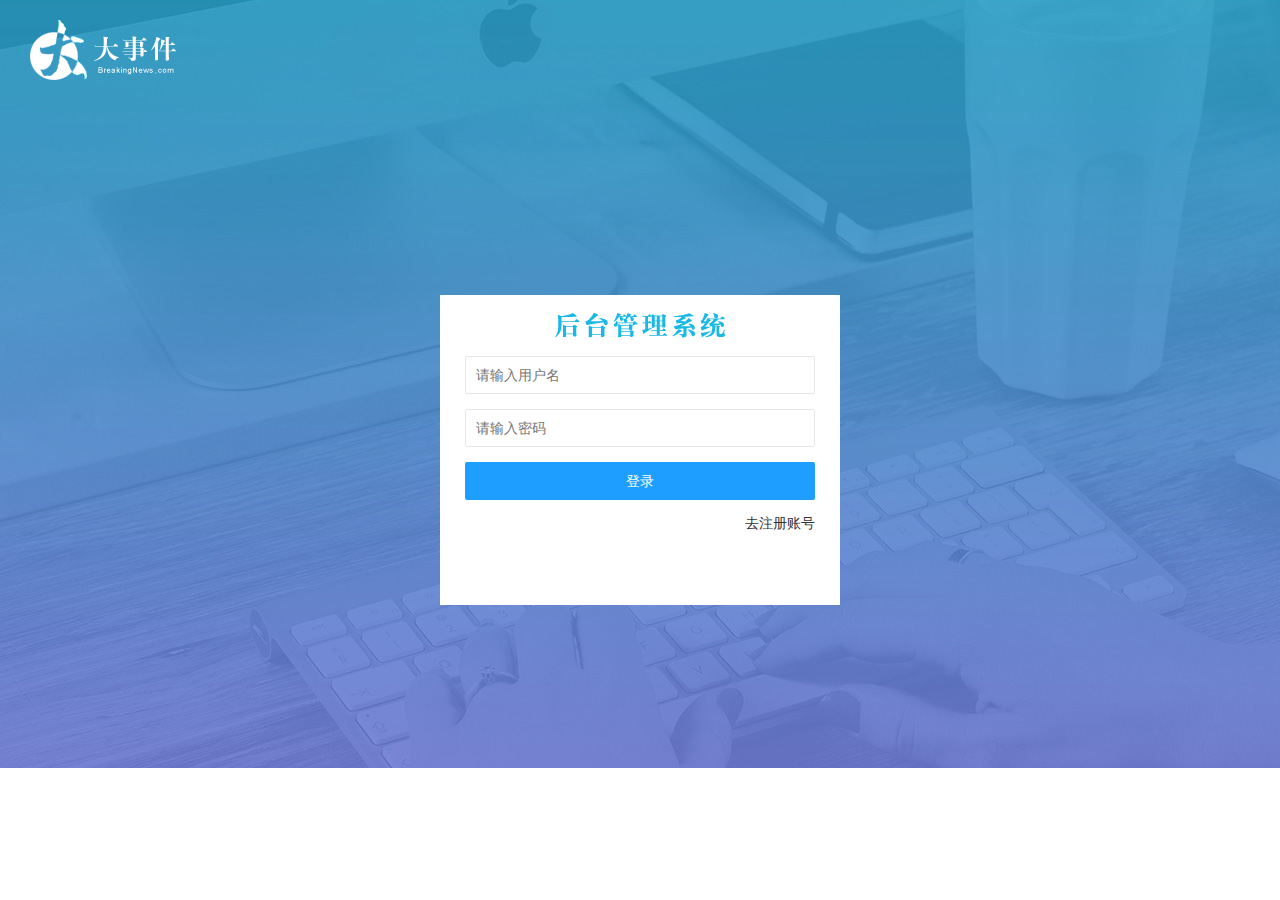
==== login.html @ 6a28340b "'完成了login的页面结构'" ====
<!DOCTYPE html>
<html lang="en">

<head>
    <meta charset="UTF-8">
    <meta name="viewport" content="width=device-width, initial-scale=1.0">
    <meta http-equiv="X-UA-Compatible" content="ie=edge">
    <title>大事件登陆页面</title>
    <!-- 路径中的/ 表示服务器根目录，即大事件项目文件夹  但是只有服务器环境才可以直接使用/ 表示根目录  同时要打开live serve 插件模拟服务器环境 -->

    <!-- 先加载别人的  在加载自己的  后写的权限重  如果框架中的不符合要求 我们可以自己写js和css去覆盖 -->

    <link rel="stylesheet" href="/assets/lib/layui/css/layui.css">
    <link rel="stylesheet" href="/assets/css/login.css">
    <script src='/assets/lib/jquery.js'></script>
    <script src='/assets/lib/layui/layui.all.js'></script>
    <script src='/assets/js/login.js'></script>
</head>

<body>
    <!-- logo区域 start -->
    <div id="logo">
        <img src="/assets/images/logo.png" alt="">
    </div>

    <!-- logo区域 end -->


    <!-- 登录表单区域 start -->
    <div id="login">
        <!-- 标题图片 -->
        <img src="/assets/images/login_title.png" class='login_title' alt="">
        <!-- 表单 -->
        <form class="layui-form" action="">
            <div class="layui-form-item">
                <input type="text" name="title" required lay-verify="required" placeholder="请输入用户名" autocomplete="off"
                    class="layui-input">
            </div>

            <div class="layui-form-item">
                <input type="password" name="password" required lay-verify="required" placeholder="请输入密码"
                    autocomplete="off" class="layui-input">
            </div>

            <div class="layui-form-item">
                <button class="layui-btn layui-bg-blue layui-btn-fluid" lay-submit lay-filter="formDemo">登录</button>
            </div>
            <div class="goto-register">
                <a href="#">去注册账号</a>
            </div>
        </form>

    </div>
    <!-- 登录表单区域 end -->


    <!-- 注册表单区域 start -->
    <div id="register">
        <!-- 标题图片 -->
        <img src="/assets/images/login_title.png" class='login_title' alt="">
        <!-- 表单 -->
        <form class="layui-form" action="">
            <!-- 用户名 -->
            <div class="layui-form-item">
                <input type="text" name="title" required lay-verify="required" placeholder="请输入用户名" autocomplete="off"
                    class="layui-input">
            </div>
            <!-- 密码 -->
            <div class="layui-form-item">
                <input type="password" name="password" required lay-verify="required" placeholder="请输入密码"
                    autocomplete="off" class="layui-input">
            </div>
            <!-- 再次输入密码 -->
            <div class="layui-form-item">
                <input type="password" name="password" required lay-verify="required" placeholder="请再次输入密码"
                    autocomplete="off" class="layui-input">
            </div>
            <!-- 注册按钮 -->
            <div class="layui-form-item">
                <button class="layui-btn layui-bg-blue layui-btn-fluid" lay-submit lay-filter="formDemo">登录</button>
            </div>
            <!-- 链接 -->
            <div class="goto-login">
                <a href="#">已有账号，去登陆</a>
            </div>
        </form>
    </div>
    <!-- 注册表单区域 end -->


</body>

</html>
---- assets/lib/layui/css/layui.css ----
/** layui-v2.5.6 MIT License By https://www.layui.com */
 .layui-inline,img{display:inline-block;vertical-align:middle}h1,h2,h3,h4,h5,h6{font-weight:400}.layui-edge,.layui-header,.layui-inline,.layui-main{position:relative}.layui-body,.layui-edge,.layui-elip{overflow:hidden}.layui-btn,.layui-edge,.layui-inline,img{vertical-align:middle}.layui-btn,.layui-disabled,.layui-icon,.layui-unselect{-moz-user-select:none;-webkit-user-select:none;-ms-user-select:none}.layui-elip,.layui-form-checkbox span,.layui-form-pane .layui-form-label{text-overflow:ellipsis;white-space:nowrap}.layui-breadcrumb,.layui-tree-btnGroup{visibility:hidden}blockquote,body,button,dd,div,dl,dt,form,h1,h2,h3,h4,h5,h6,input,li,ol,p,pre,td,textarea,th,ul{margin:0;padding:0;-webkit-tap-highlight-color:rgba(0,0,0,0)}a:active,a:hover{outline:0}img{border:none}li{list-style:none}table{border-collapse:collapse;border-spacing:0}h4,h5,h6{font-size:100%}button,input,optgroup,option,select,textarea{font-family:inherit;font-size:inherit;font-style:inherit;font-weight:inherit;outline:0}pre{white-space:pre-wrap;white-space:-moz-pre-wrap;white-space:-pre-wrap;white-space:-o-pre-wrap;word-wrap:break-word}body{line-height:24px;font:14px Helvetica Neue,Helvetica,PingFang SC,Tahoma,Arial,sans-serif}hr{height:1px;margin:10px 0;border:0;clear:both}a{color:#333;text-decoration:none}a:hover{color:#777}a cite{font-style:normal;*cursor:pointer}.layui-border-box,.layui-border-box *{box-sizing:border-box}.layui-box,.layui-box *{box-sizing:content-box}.layui-clear{clear:both;*zoom:1}.layui-clear:after{content:'\20';clear:both;*zoom:1;display:block;height:0}.layui-inline{*display:inline;*zoom:1}.layui-edge{display:inline-block;width:0;height:0;border-width:6px;border-style:dashed;border-color:transparent}.layui-edge-top{top:-4px;border-bottom-color:#999;border-bottom-style:solid}.layui-edge-right{border-left-color:#999;border-left-style:solid}.layui-edge-bottom{top:2px;border-top-color:#999;border-top-style:solid}.layui-edge-left{border-right-color:#999;border-right-style:solid}.layui-disabled,.layui-disabled:hover{color:#d2d2d2!important;cursor:not-allowed!important}.layui-circle{border-radius:100%}.layui-show{display:block!important}.layui-hide{display:none!important}@font-face{font-family:layui-icon;src:url(../font/iconfont.eot?v=256);src:url(../font/iconfont.eot?v=256#iefix) format('embedded-opentype'),url(../font/iconfont.woff2?v=256) format('woff2'),url(../font/iconfont.woff?v=256) format('woff'),url(../font/iconfont.ttf?v=256) format('truetype'),url(../font/iconfont.svg?v=256#layui-icon) format('svg')}.layui-icon{font-family:layui-icon!important;font-size:16px;font-style:normal;-webkit-font-smoothing:antialiased;-moz-osx-font-smoothing:grayscale}.layui-icon-reply-fill:before{content:"\e611"}.layui-icon-set-fill:before{content:"\e614"}.layui-icon-menu-fill:before{content:"\e60f"}.layui-icon-search:before{content:"\e615"}.layui-icon-share:before{content:"\e641"}.layui-icon-set-sm:before{content:"\e620"}.layui-icon-engine:before{content:"\e628"}.layui-icon-close:before{content:"\1006"}.layui-icon-close-fill:before{content:"\1007"}.layui-icon-chart-screen:before{content:"\e629"}.layui-icon-star:before{content:"\e600"}.layui-icon-circle-dot:before{content:"\e617"}.layui-icon-chat:before{content:"\e606"}.layui-icon-release:before{content:"\e609"}.layui-icon-list:before{content:"\e60a"}.layui-icon-chart:before{content:"\e62c"}.layui-icon-ok-circle:before{content:"\1005"}.layui-icon-layim-theme:before{content:"\e61b"}.layui-icon-table:before{content:"\e62d"}.layui-icon-right:before{content:"\e602"}.layui-icon-left:before{content:"\e603"}.layui-icon-cart-simple:before{content:"\e698"}.layui-icon-face-cry:before{content:"\e69c"}.layui-icon-face-smile:before{content:"\e6af"}.layui-icon-survey:before{content:"\e6b2"}.layui-icon-tree:before{content:"\e62e"}.layui-icon-ie:before{content:"\e7bb"}.layui-icon-upload-circle:before{content:"\e62f"}.layui-icon-add-circle:before{content:"\e61f"}.layui-icon-download-circle:before{content:"\e601"}.layui-icon-templeate-1:before{content:"\e630"}.layui-icon-util:before{content:"\e631"}.layui-icon-face-surprised:before{content:"\e664"}.layui-icon-edit:before{content:"\e642"}.layui-icon-speaker:before{content:"\e645"}.layui-icon-down:before{content:"\e61a"}.layui-icon-file:before{content:"\e621"}.layui-icon-layouts:before{content:"\e632"}.layui-icon-rate-half:before{content:"\e6c9"}.layui-icon-add-circle-fine:before{content:"\e608"}.layui-icon-prev-circle:before{content:"\e633"}.layui-icon-read:before{content:"\e705"}.layui-icon-404:before{content:"\e61c"}.layui-icon-carousel:before{content:"\e634"}.layui-icon-help:before{content:"\e607"}.layui-icon-code-circle:before{content:"\e635"}.layui-icon-windows:before{content:"\e67f"}.layui-icon-water:before{content:"\e636"}.layui-icon-username:before{content:"\e66f"}.layui-icon-find-fill:before{content:"\e670"}.layui-icon-about:before{content:"\e60b"}.layui-icon-location:before{content:"\e715"}.layui-icon-up:before{content:"\e619"}.layui-icon-pause:before{content:"\e651"}.layui-icon-date:before{content:"\e637"}.layui-icon-layim-uploadfile:before{content:"\e61d"}.layui-icon-delete:before{content:"\e640"}.layui-icon-play:before{content:"\e652"}.layui-icon-top:before{content:"\e604"}.layui-icon-firefox:before{content:"\e686"}.layui-icon-friends:before{content:"\e612"}.layui-icon-refresh-3:before{content:"\e9aa"}.layui-icon-ok:before{content:"\e605"}.layui-icon-layer:before{content:"\e638"}.layui-icon-face-smile-fine:before{content:"\e60c"}.layui-icon-dollar:before{content:"\e659"}.layui-icon-group:before{content:"\e613"}.layui-icon-layim-download:before{content:"\e61e"}.layui-icon-picture-fine:before{content:"\e60d"}.layui-icon-link:before{content:"\e64c"}.layui-icon-diamond:before{content:"\e735"}.layui-icon-log:before{content:"\e60e"}.layui-icon-key:before{content:"\e683"}.layui-icon-rate-solid:before{content:"\e67a"}.layui-icon-fonts-del:before{content:"\e64f"}.layui-icon-unlink:before{content:"\e64d"}.layui-icon-fonts-clear:before{content:"\e639"}.layui-icon-triangle-r:before{content:"\e623"}.layui-icon-circle:before{content:"\e63f"}.layui-icon-radio:before{content:"\e643"}.layui-icon-align-center:before{content:"\e647"}.layui-icon-align-right:before{content:"\e648"}.layui-icon-align-left:before{content:"\e649"}.layui-icon-loading-1:before{content:"\e63e"}.layui-icon-return:before{content:"\e65c"}.layui-icon-fonts-strong:before{content:"\e62b"}.layui-icon-upload:before{content:"\e67c"}.layui-icon-dialogue:before{content:"\e63a"}.layui-icon-video:before{content:"\e6ed"}.layui-icon-headset:before{content:"\e6fc"}.layui-icon-cellphone-fine:before{content:"\e63b"}.layui-icon-add-1:before{content:"\e654"}.layui-icon-face-smile-b:before{content:"\e650"}.layui-icon-fonts-html:before{content:"\e64b"}.layui-icon-screen-full:before{content:"\e622"}.layui-icon-form:before{content:"\e63c"}.layui-icon-cart:before{content:"\e657"}.layui-icon-camera-fill:before{content:"\e65d"}.layui-icon-tabs:before{content:"\e62a"}.layui-icon-heart-fill:before{content:"\e68f"}.layui-icon-fonts-code:before{content:"\e64e"}.layui-icon-ios:before{content:"\e680"}.layui-icon-at:before{content:"\e687"}.layui-icon-fire:before{content:"\e756"}.layui-icon-set:before{content:"\e716"}.layui-icon-fonts-u:before{content:"\e646"}.layui-icon-triangle-d:before{content:"\e625"}.layui-icon-tips:before{content:"\e702"}.layui-icon-picture:before{content:"\e64a"}.layui-icon-more-vertical:before{content:"\e671"}.layui-icon-bluetooth:before{content:"\e689"}.layui-icon-flag:before{content:"\e66c"}.layui-icon-loading:before{content:"\e63d"}.layui-icon-fonts-i:before{content:"\e644"}.layui-icon-refresh-1:before{content:"\e666"}.layui-icon-rmb:before{content:"\e65e"}.layui-icon-addition:before{content:"\e624"}.layui-icon-home:before{content:"\e68e"}.layui-icon-time:before{content:"\e68d"}.layui-icon-user:before{content:"\e770"}.layui-icon-notice:before{content:"\e667"}.layui-icon-chrome:before{content:"\e68a"}.layui-icon-edge:before{content:"\e68b"}.layui-icon-login-weibo:before{content:"\e675"}.layui-icon-voice:before{content:"\e688"}.layui-icon-upload-drag:before{content:"\e681"}.layui-icon-login-qq:before{content:"\e676"}.layui-icon-snowflake:before{content:"\e6b1"}.layui-icon-heart:before{content:"\e68c"}.layui-icon-logout:before{content:"\e682"}.layui-icon-file-b:before{content:"\e655"}.layui-icon-template:before{content:"\e663"}.layui-icon-transfer:before{content:"\e691"}.layui-icon-auz:before{content:"\e672"}.layui-icon-console:before{content:"\e665"}.layui-icon-app:before{content:"\e653"}.layui-icon-prev:before{content:"\e65a"}.layui-icon-website:before{content:"\e7ae"}.layui-icon-next:before{content:"\e65b"}.layui-icon-component:before{content:"\e857"}.layui-icon-android:before{content:"\e684"}.layui-icon-more:before{content:"\e65f"}.layui-icon-login-wechat:before{content:"\e677"}.layui-icon-shrink-right:before{content:"\e668"}.layui-icon-spread-left:before{content:"\e66b"}.layui-icon-camera:before{content:"\e660"}.layui-icon-note:before{content:"\e66e"}.layui-icon-refresh:before{content:"\e669"}.layui-icon-female:before{content:"\e661"}.layui-icon-male:before{content:"\e662"}.layui-icon-screen-restore:before{content:"\e758"}.layui-icon-password:before{content:"\e673"}.layui-icon-senior:before{content:"\e674"}.layui-icon-theme:before{content:"\e66a"}.layui-icon-tread:before{content:"\e6c5"}.layui-icon-praise:before{content:"\e6c6"}.layui-icon-star-fill:before{content:"\e658"}.layui-icon-rate:before{content:"\e67b"}.layui-icon-template-1:before{content:"\e656"}.layui-icon-vercode:before{content:"\e679"}.layui-icon-service:before{content:"\e626"}.layui-icon-cellphone:before{content:"\e678"}.layui-icon-print:before{content:"\e66d"}.layui-icon-cols:before{content:"\e610"}.layui-icon-wifi:before{content:"\e7e0"}.layui-icon-export:before{content:"\e67d"}.layui-icon-rss:before{content:"\e808"}.layui-icon-slider:before{content:"\e714"}.layui-icon-email:before{content:"\e618"}.layui-icon-subtraction:before{content:"\e67e"}.layui-icon-mike:before{content:"\e6dc"}.layui-icon-light:before{content:"\e748"}.layui-icon-gift:before{content:"\e627"}.layui-icon-mute:before{content:"\e685"}.layui-icon-reduce-circle:before{content:"\e616"}.layui-icon-music:before{content:"\e690"}.layui-main{width:1140px;margin:0 auto}.layui-header{z-index:1000;height:60px}.layui-header a:hover{transition:all .5s;-webkit-transition:all .5s}.layui-side{position:fixed;left:0;top:0;bottom:0;z-index:999;width:200px;overflow-x:hidden}.layui-side-scroll{position:relative;width:220px;height:100%;overflow-x:hidden}.layui-body{position:absolute;left:200px;right:0;top:0;bottom:0;z-index:998;width:auto;overflow-y:auto;box-sizing:border-box}.layui-layout-body{overflow:hidden}.layui-layout-admin .layui-header{background-color:#23262E}.layui-layout-admin .layui-side{top:60px;width:200px;overflow-x:hidden}.layui-layout-admin .layui-body{position:fixed;top:60px;bottom:44px}.layui-layout-admin .layui-main{width:auto;margin:0 15px}.layui-layout-admin .layui-footer{position:fixed;left:200px;right:0;bottom:0;height:44px;line-height:44px;padding:0 15px;background-color:#eee}.layui-layout-admin .layui-logo{position:absolute;left:0;top:0;width:200px;height:100%;line-height:60px;text-align:center;color:#009688;font-size:16px}.layui-layout-admin .layui-header .layui-nav{background:0 0}.layui-layout-left{position:absolute!important;left:200px;top:0}.layui-layout-right{position:absolute!important;right:0;top:0}.layui-container{position:relative;margin:0 auto;padding:0 15px;box-sizing:border-box}.layui-fluid{position:relative;margin:0 auto;padding:0 15px}.layui-row:after,.layui-row:before{content:'';display:block;clear:both}.layui-col-lg1,.layui-col-lg10,.layui-col-lg11,.layui-col-lg12,.layui-col-lg2,.layui-col-lg3,.layui-col-lg4,.layui-col-lg5,.layui-col-lg6,.layui-col-lg7,.layui-col-lg8,.layui-col-lg9,.layui-col-md1,.layui-col-md10,.layui-col-md11,.layui-col-md12,.layui-col-md2,.layui-col-md3,.layui-col-md4,.layui-col-md5,.layui-col-md6,.layui-col-md7,.layui-col-md8,.layui-col-md9,.layui-col-sm1,.layui-col-sm10,.layui-col-sm11,.layui-col-sm12,.layui-col-sm2,.layui-col-sm3,.layui-col-sm4,.layui-col-sm5,.layui-col-sm6,.layui-col-sm7,.layui-col-sm8,.layui-col-sm9,.layui-col-xs1,.layui-col-xs10,.layui-col-xs11,.layui-col-xs12,.layui-col-xs2,.layui-col-xs3,.layui-col-xs4,.layui-col-xs5,.layui-col-xs6,.layui-col-xs7,.layui-col-xs8,.layui-col-xs9{position:relative;display:block;box-sizing:border-box}.layui-col-xs1,.layui-col-xs10,.layui-col-xs11,.layui-col-xs12,.layui-col-xs2,.layui-col-xs3,.layui-col-xs4,.layui-col-xs5,.layui-col-xs6,.layui-col-xs7,.layui-col-xs8,.layui-col-xs9{float:left}.layui-col-xs1{width:8.33333333%}.layui-col-xs2{width:16.66666667%}.layui-col-xs3{width:25%}.layui-col-xs4{width:33.33333333%}.layui-col-xs5{width:41.66666667%}.layui-col-xs6{width:50%}.layui-col-xs7{width:58.33333333%}.layui-col-xs8{width:66.66666667%}.layui-col-xs9{width:75%}.layui-col-xs10{width:83.33333333%}.layui-col-xs11{width:91.66666667%}.layui-col-xs12{width:100%}.layui-col-xs-offset1{margin-left:8.33333333%}.layui-col-xs-offset2{margin-left:16.66666667%}.layui-col-xs-offset3{margin-left:25%}.layui-col-xs-offset4{margin-left:33.33333333%}.layui-col-xs-offset5{margin-left:41.66666667%}.layui-col-xs-offset6{margin-left:50%}.layui-col-xs-offset7{margin-left:58.33333333%}.layui-col-xs-offset8{margin-left:66.66666667%}.layui-col-xs-offset9{margin-left:75%}.layui-col-xs-offset10{margin-left:83.33333333%}.layui-col-xs-offset11{margin-left:91.66666667%}.layui-col-xs-offset12{margin-left:100%}@media screen and (max-width:768px){.layui-hide-xs{display:none!important}.layui-show-xs-block{display:block!important}.layui-show-xs-inline{display:inline!important}.layui-show-xs-inline-block{display:inline-block!important}}@media screen and (min-width:768px){.layui-container{width:750px}.layui-hide-sm{display:none!important}.layui-show-sm-block{display:block!important}.layui-show-sm-inline{display:inline!important}.layui-show-sm-inline-block{display:inline-block!important}.layui-col-sm1,.layui-col-sm10,.layui-col-sm11,.layui-col-sm12,.layui-col-sm2,.layui-col-sm3,.layui-col-sm4,.layui-col-sm5,.layui-col-sm6,.layui-col-sm7,.layui-col-sm8,.layui-col-sm9{float:left}.layui-col-sm1{width:8.33333333%}.layui-col-sm2{width:16.66666667%}.layui-col-sm3{width:25%}.layui-col-sm4{width:33.33333333%}.layui-col-sm5{width:41.66666667%}.layui-col-sm6{width:50%}.layui-col-sm7{width:58.33333333%}.layui-col-sm8{width:66.66666667%}.layui-col-sm9{width:75%}.layui-col-sm10{width:83.33333333%}.layui-col-sm11{width:91.66666667%}.layui-col-sm12{width:100%}.layui-col-sm-offset1{margin-left:8.33333333%}.layui-col-sm-offset2{margin-left:16.66666667%}.layui-col-sm-offset3{margin-left:25%}.layui-col-sm-offset4{margin-left:33.33333333%}.layui-col-sm-offset5{margin-left:41.66666667%}.layui-col-sm-offset6{margin-left:50%}.layui-col-sm-offset7{margin-left:58.33333333%}.layui-col-sm-offset8{margin-left:66.66666667%}.layui-col-sm-offset9{margin-left:75%}.layui-col-sm-offset10{margin-left:83.33333333%}.layui-col-sm-offset11{margin-left:91.66666667%}.layui-col-sm-offset12{margin-left:100%}}@media screen and (min-width:992px){.layui-container{width:970px}.layui-hide-md{display:none!important}.layui-show-md-block{display:block!important}.layui-show-md-inline{display:inline!important}.layui-show-md-inline-block{display:inline-block!important}.layui-col-md1,.layui-col-md10,.layui-col-md11,.layui-col-md12,.layui-col-md2,.layui-col-md3,.layui-col-md4,.layui-col-md5,.layui-col-md6,.layui-col-md7,.layui-col-md8,.layui-col-md9{float:left}.layui-col-md1{width:8.33333333%}.layui-col-md2{width:16.66666667%}.layui-col-md3{width:25%}.layui-col-md4{width:33.33333333%}.layui-col-md5{width:41.66666667%}.layui-col-md6{width:50%}.layui-col-md7{width:58.33333333%}.layui-col-md8{width:66.66666667%}.layui-col-md9{width:75%}.layui-col-md10{width:83.33333333%}.layui-col-md11{width:91.66666667%}.layui-col-md12{width:100%}.layui-col-md-offset1{margin-left:8.33333333%}.layui-col-md-offset2{margin-left:16.66666667%}.layui-col-md-offset3{margin-left:25%}.layui-col-md-offset4{margin-left:33.33333333%}.layui-col-md-offset5{margin-left:41.66666667%}.layui-col-md-offset6{margin-left:50%}.layui-col-md-offset7{margin-left:58.33333333%}.layui-col-md-offset8{margin-left:66.66666667%}.layui-col-md-offset9{margin-left:75%}.layui-col-md-offset10{margin-left:83.33333333%}.layui-col-md-offset11{margin-left:91.66666667%}.layui-col-md-offset12{margin-left:100%}}@media screen and (min-width:1200px){.layui-container{width:1170px}.layui-hide-lg{display:none!important}.layui-show-lg-block{display:block!important}.layui-show-lg-inline{display:inline!important}.layui-show-lg-inline-block{display:inline-block!important}.layui-col-lg1,.layui-col-lg10,.layui-col-lg11,.layui-col-lg12,.layui-col-lg2,.layui-col-lg3,.layui-col-lg4,.layui-col-lg5,.layui-col-lg6,.layui-col-lg7,.layui-col-lg8,.layui-col-lg9{float:left}.layui-col-lg1{width:8.33333333%}.layui-col-lg2{width:16.66666667%}.layui-col-lg3{width:25%}.layui-col-lg4{width:33.33333333%}.layui-col-lg5{width:41.66666667%}.layui-col-lg6{width:50%}.layui-col-lg7{width:58.33333333%}.layui-col-lg8{width:66.66666667%}.layui-col-lg9{width:75%}.layui-col-lg10{width:83.33333333%}.layui-col-lg11{width:91.66666667%}.layui-col-lg12{width:100%}.layui-col-lg-offset1{margin-left:8.33333333%}.layui-col-lg-offset2{margin-left:16.66666667%}.layui-col-lg-offset3{margin-left:25%}.layui-col-lg-offset4{margin-left:33.33333333%}.layui-col-lg-offset5{margin-left:41.66666667%}.layui-col-lg-offset6{margin-left:50%}.layui-col-lg-offset7{margin-left:58.33333333%}.layui-col-lg-offset8{margin-left:66.66666667%}.layui-col-lg-offset9{margin-left:75%}.layui-col-lg-offset10{margin-left:83.33333333%}.layui-col-lg-offset11{margin-left:91.66666667%}.layui-col-lg-offset12{margin-left:100%}}.layui-col-space1{margin:-.5px}.layui-col-space1>*{padding:.5px}.layui-col-space2{margin:-1px}.layui-col-space2>*{padding:1px}.layui-col-space4{margin:-2px}.layui-col-space4>*{padding:2px}.layui-col-space5{margin:-2.5px}.layui-col-space5>*{padding:2.5px}.layui-col-space6{margin:-3px}.layui-col-space6>*{padding:3px}.layui-col-space8{margin:-4px}.layui-col-space8>*{padding:4px}.layui-col-space10{margin:-5px}.layui-col-space10>*{padding:5px}.layui-col-space12{margin:-6px}.layui-col-space12>*{padding:6px}.layui-col-space14{margin:-7px}.layui-col-space14>*{padding:7px}.layui-col-space15{margin:-7.5px}.layui-col-space15>*{padding:7.5px}.layui-col-space16{margin:-8px}.layui-col-space16>*{padding:8px}.layui-col-space18{margin:-9px}.layui-col-space18>*{padding:9px}.layui-col-space20{margin:-10px}.layui-col-space20>*{padding:10px}.layui-col-space22{margin:-11px}.layui-col-space22>*{padding:11px}.layui-col-space24{margin:-12px}.layui-col-space24>*{padding:12px}.layui-col-space25{margin:-12.5px}.layui-col-space25>*{padding:12.5px}.layui-col-space26{margin:-13px}.layui-col-space26>*{padding:13px}.layui-col-space28{margin:-14px}.layui-col-space28>*{padding:14px}.layui-col-space30{margin:-15px}.layui-col-space30>*{padding:15px}.layui-btn,.layui-input,.layui-select,.layui-textarea,.layui-upload-button{outline:0;-webkit-appearance:none;transition:all .3s;-webkit-transition:all .3s;box-sizing:border-box}.layui-elem-quote{margin-bottom:10px;padding:15px;line-height:22px;border-left:5px solid #009688;border-radius:0 2px 2px 0;background-color:#f2f2f2}.layui-quote-nm{border-style:solid;border-width:1px 1px 1px 5px;background:0 0}.layui-elem-field{margin-bottom:10px;padding:0;border-width:1px;border-style:solid}.layui-elem-field legend{margin-left:20px;padding:0 10px;font-size:20px;font-weight:300}.layui-field-title{margin:10px 0 20px;border-width:1px 0 0}.layui-field-box{padding:10px 15px}.layui-field-title .layui-field-box{padding:10px 0}.layui-progress{position:relative;height:6px;border-radius:20px;background-color:#e2e2e2}.layui-progress-bar{position:absolute;left:0;top:0;width:0;max-width:100%;height:6px;border-radius:20px;text-align:right;background-color:#5FB878;transition:all .3s;-webkit-transition:all .3s}.layui-progress-big,.layui-progress-big .layui-progress-bar{height:18px;line-height:18px}.layui-progress-text{position:relative;top:-20px;line-height:18px;font-size:12px;color:#666}.layui-progress-big .layui-progress-text{position:static;padding:0 10px;color:#fff}.layui-collapse{border-width:1px;border-style:solid;border-radius:2px}.layui-colla-content,.layui-colla-item{border-top-width:1px;border-top-style:solid}.layui-colla-item:first-child{border-top:none}.layui-colla-title{position:relative;height:42px;line-height:42px;padding:0 15px 0 35px;color:#333;background-color:#f2f2f2;cursor:pointer;font-size:14px;overflow:hidden}.layui-colla-content{display:none;padding:10px 15px;line-height:22px;color:#666}.layui-colla-icon{position:absolute;left:15px;top:0;font-size:14px}.layui-card{margin-bottom:15px;border-radius:2px;background-color:#fff;box-shadow:0 1px 2px 0 rgba(0,0,0,.05)}.layui-card:last-child{margin-bottom:0}.layui-card-header{position:relative;height:42px;line-height:42px;padding:0 15px;border-bottom:1px solid #f6f6f6;color:#333;border-radius:2px 2px 0 0;font-size:14px}.layui-bg-black,.layui-bg-blue,.layui-bg-cyan,.layui-bg-green,.layui-bg-orange,.layui-bg-red{color:#fff!important}.layui-card-body{position:relative;padding:10px 15px;line-height:24px}.layui-card-body[pad15]{padding:15px}.layui-card-body[pad20]{padding:20px}.layui-card-body .layui-table{margin:5px 0}.layui-card .layui-tab{margin:0}.layui-panel-window{position:relative;padding:15px;border-radius:0;border-top:5px solid #E6E6E6;background-color:#fff}.layui-auxiliar-moving{position:fixed;left:0;right:0;top:0;bottom:0;width:100%;height:100%;background:0 0;z-index:9999999999}.layui-form-label,.layui-form-mid,.layui-form-select,.layui-input-block,.layui-input-inline,.layui-textarea{position:relative}.layui-bg-red{background-color:#FF5722!important}.layui-bg-orange{background-color:#FFB800!important}.layui-bg-green{background-color:#009688!important}.layui-bg-cyan{background-color:#2F4056!important}.layui-bg-blue{background-color:#1E9FFF!important}.layui-bg-black{background-color:#393D49!important}.layui-bg-gray{background-color:#eee!important;color:#666!important}.layui-badge-rim,.layui-colla-content,.layui-colla-item,.layui-collapse,.layui-elem-field,.layui-form-pane .layui-form-item[pane],.layui-form-pane .layui-form-label,.layui-input,.layui-layedit,.layui-layedit-tool,.layui-quote-nm,.layui-select,.layui-tab-bar,.layui-tab-card,.layui-tab-title,.layui-tab-title .layui-this:after,.layui-textarea{border-color:#e6e6e6}.layui-timeline-item:before,hr{background-color:#e6e6e6}.layui-text{line-height:22px;font-size:14px;color:#666}.layui-text h1,.layui-text h2,.layui-text h3{font-weight:500;color:#333}.layui-text h1{font-size:30px}.layui-text h2{font-size:24px}.layui-text h3{font-size:18px}.layui-text a:not(.layui-btn){color:#01AAED}.layui-text a:not(.layui-btn):hover{text-decoration:underline}.layui-text ul{padding:5px 0 5px 15px}.layui-text ul li{margin-top:5px;list-style-type:disc}.layui-text em,.layui-word-aux{color:#999!important;padding:0 5px!important}.layui-btn{display:inline-block;height:38px;line-height:38px;padding:0 18px;background-color:#009688;color:#fff;white-space:nowrap;text-align:center;font-size:14px;border:none;border-radius:2px;cursor:pointer}.layui-btn:hover{opacity:.8;filter:alpha(opacity=80);color:#fff}.layui-btn:active{opacity:1;filter:alpha(opacity=100)}.layui-btn+.layui-btn{margin-left:10px}.layui-btn-container{font-size:0}.layui-btn-container .layui-btn{margin-right:10px;margin-bottom:10px}.layui-btn-container .layui-btn+.layui-btn{margin-left:0}.layui-table .layui-btn-container .layui-btn{margin-bottom:9px}.layui-btn-radius{border-radius:100px}.layui-btn .layui-icon{margin-right:3px;font-size:18px;vertical-align:bottom;vertical-align:middle\9}.layui-btn-primary{border:1px solid #C9C9C9;background-color:#fff;color:#555}.layui-btn-primary:hover{border-color:#009688;color:#333}.layui-btn-normal{background-color:#1E9FFF}.layui-btn-warm{background-color:#FFB800}.layui-btn-danger{background-color:#FF5722}.layui-btn-checked{background-color:#5FB878}.layui-btn-disabled,.layui-btn-disabled:active,.layui-btn-disabled:hover{border:1px solid #e6e6e6;background-color:#FBFBFB;color:#C9C9C9;cursor:not-allowed;opacity:1}.layui-btn-lg{height:44px;line-height:44px;padding:0 25px;font-size:16px}.layui-btn-sm{height:30px;line-height:30px;padding:0 10px;font-size:12px}.layui-btn-sm i{font-size:16px!important}.layui-btn-xs{height:22px;line-height:22px;padding:0 5px;font-size:12px}.layui-btn-xs i{font-size:14px!important}.layui-btn-group{display:inline-block;vertical-align:middle;font-size:0}.layui-btn-group .layui-btn{margin-left:0!important;margin-right:0!important;border-left:1px solid rgba(255,255,255,.5);border-radius:0}.layui-btn-group .layui-btn-primary{border-left:none}.layui-btn-group .layui-btn-primary:hover{border-color:#C9C9C9;color:#009688}.layui-btn-group .layui-btn:first-child{border-left:none;border-radius:2px 0 0 2px}.layui-btn-group .layui-btn-primary:first-child{border-left:1px solid #c9c9c9}.layui-btn-group .layui-btn:last-child{border-radius:0 2px 2px 0}.layui-btn-group .layui-btn+.layui-btn{margin-left:0}.layui-btn-group+.layui-btn-group{margin-left:10px}.layui-btn-fluid{width:100%}.layui-input,.layui-select,.layui-textarea{height:38px;line-height:1.3;line-height:38px\9;border-width:1px;border-style:solid;background-color:#fff;border-radius:2px}.layui-input::-webkit-input-placeholder,.layui-select::-webkit-input-placeholder,.layui-textarea::-webkit-input-placeholder{line-height:1.3}.layui-input,.layui-textarea{display:block;width:100%;padding-left:10px}.layui-input:hover,.layui-textarea:hover{border-color:#D2D2D2!important}.layui-input:focus,.layui-textarea:focus{border-color:#C9C9C9!important}.layui-textarea{min-height:100px;height:auto;line-height:20px;padding:6px 10px;resize:vertical}.layui-select{padding:0 10px}.layui-form input[type=checkbox],.layui-form input[type=radio],.layui-form select{display:none}.layui-form [lay-ignore]{display:initial}.layui-form-item{margin-bottom:15px;clear:both;*zoom:1}.layui-form-item:after{content:'\20';clear:both;*zoom:1;display:block;height:0}.layui-form-label{float:left;display:block;padding:9px 15px;width:80px;font-weight:400;line-height:20px;text-align:right}.layui-form-label-col{display:block;float:none;padding:9px 0;line-height:20px;text-align:left}.layui-form-item .layui-inline{margin-bottom:5px;margin-right:10px}.layui-input-block{margin-left:110px;min-height:36px}.layui-input-inline{display:inline-block;vertical-align:middle}.layui-form-item .layui-input-inline{float:left;width:190px;margin-right:10px}.layui-form-text .layui-input-inline{width:auto}.layui-form-mid{float:left;display:block;padding:9px 0!important;line-height:20px;margin-right:10px}.layui-form-danger+.layui-form-select .layui-input,.layui-form-danger:focus{border-color:#FF5722!important}.layui-form-select .layui-input{padding-right:30px;cursor:pointer}.layui-form-select .layui-edge{position:absolute;right:10px;top:50%;margin-top:-3px;cursor:pointer;border-width:6px;border-top-color:#c2c2c2;border-top-style:solid;transition:all .3s;-webkit-transition:all .3s}.layui-form-select dl{display:none;position:absolute;left:0;top:42px;padding:5px 0;z-index:899;min-width:100%;border:1px solid #d2d2d2;max-height:300px;overflow-y:auto;background-color:#fff;border-radius:2px;box-shadow:0 2px 4px rgba(0,0,0,.12);box-sizing:border-box}.layui-form-select dl dd,.layui-form-select dl dt{padding:0 10px;line-height:36px;white-space:nowrap;overflow:hidden;text-overflow:ellipsis}.layui-form-select dl dt{font-size:12px;color:#999}.layui-form-select dl dd{cursor:pointer}.layui-form-select dl dd:hover{background-color:#f2f2f2;-webkit-transition:.5s all;transition:.5s all}.layui-form-select .layui-select-group dd{padding-left:20px}.layui-form-select dl dd.layui-select-tips{padding-left:10px!important;color:#999}.layui-form-select dl dd.layui-this{background-color:#5FB878;color:#fff}.layui-form-checkbox,.layui-form-select dl dd.layui-disabled{background-color:#fff}.layui-form-selected dl{display:block}.layui-form-checkbox,.layui-form-checkbox *,.layui-form-switch{display:inline-block;vertical-align:middle}.layui-form-selected .layui-edge{margin-top:-9px;-webkit-transform:rotate(180deg);transform:rotate(180deg);margin-top:-3px\9}:root .layui-form-selected .layui-edge{margin-top:-9px\0/IE9}.layui-form-selectup dl{top:auto;bottom:42px}.layui-select-none{margin:5px 0;text-align:center;color:#999}.layui-select-disabled .layui-disabled{border-color:#eee!important}.layui-select-disabled .layui-edge{border-top-color:#d2d2d2}.layui-form-checkbox{position:relative;height:30px;line-height:30px;margin-right:10px;padding-right:30px;cursor:pointer;font-size:0;-webkit-transition:.1s linear;transition:.1s linear;box-sizing:border-box}.layui-form-checkbox span{padding:0 10px;height:100%;font-size:14px;border-radius:2px 0 0 2px;background-color:#d2d2d2;color:#fff;overflow:hidden}.layui-form-checkbox:hover span{background-color:#c2c2c2}.layui-form-checkbox i{position:absolute;right:0;top:0;width:30px;height:28px;border:1px solid #d2d2d2;border-left:none;border-radius:0 2px 2px 0;color:#fff;font-size:20px;text-align:center}.layui-form-checkbox:hover i{border-color:#c2c2c2;color:#c2c2c2}.layui-form-checked,.layui-form-checked:hover{border-color:#5FB878}.layui-form-checked span,.layui-form-checked:hover span{background-color:#5FB878}.layui-form-checked i,.layui-form-checked:hover i{color:#5FB878}.layui-form-item .layui-form-checkbox{margin-top:4px}.layui-form-checkbox[lay-skin=primary]{height:auto!important;line-height:normal!important;min-width:18px;min-height:18px;border:none!important;margin-right:0;padding-left:28px;padding-right:0;background:0 0}.layui-form-checkbox[lay-skin=primary] span{padding-left:0;padding-right:15px;line-height:18px;background:0 0;color:#666}.layui-form-checkbox[lay-skin=primary] i{right:auto;left:0;width:16px;height:16px;line-height:16px;border:1px solid #d2d2d2;font-size:12px;border-radius:2px;background-color:#fff;-webkit-transition:.1s linear;transition:.1s linear}.layui-form-checkbox[lay-skin=primary]:hover i{border-color:#5FB878;color:#fff}.layui-form-checked[lay-skin=primary] i{border-color:#5FB878!important;background-color:#5FB878;color:#fff}.layui-checkbox-disbaled[lay-skin=primary] span{background:0 0!important;color:#c2c2c2}.layui-checkbox-disbaled[lay-skin=primary]:hover i{border-color:#d2d2d2}.layui-form-item .layui-form-checkbox[lay-skin=primary]{margin-top:10px}.layui-form-switch{position:relative;height:22px;line-height:22px;min-width:35px;padding:0 5px;margin-top:8px;border:1px solid #d2d2d2;border-radius:20px;cursor:pointer;background-color:#fff;-webkit-transition:.1s linear;transition:.1s linear}.layui-form-switch i{position:absolute;left:5px;top:3px;width:16px;height:16px;border-radius:20px;background-color:#d2d2d2;-webkit-transition:.1s linear;transition:.1s linear}.layui-form-switch em{position:relative;top:0;width:25px;margin-left:21px;padding:0!important;text-align:center!important;color:#999!important;font-style:normal!important;font-size:12px}.layui-form-onswitch{border-color:#5FB878;background-color:#5FB878}.layui-checkbox-disbaled,.layui-checkbox-disbaled i{border-color:#e2e2e2!important}.layui-form-onswitch i{left:100%;margin-left:-21px;background-color:#fff}.layui-form-onswitch em{margin-left:5px;margin-right:21px;color:#fff!important}.layui-checkbox-disbaled span{background-color:#e2e2e2!important}.layui-checkbox-disbaled:hover i{color:#fff!important}[lay-radio]{display:none}.layui-form-radio,.layui-form-radio *{display:inline-block;vertical-align:middle}.layui-form-radio{line-height:28px;margin:6px 10px 0 0;padding-right:10px;cursor:pointer;font-size:0}.layui-form-radio *{font-size:14px}.layui-form-radio>i{margin-right:8px;font-size:22px;color:#c2c2c2}.layui-form-radio>i:hover,.layui-form-radioed>i{color:#5FB878}.layui-radio-disbaled>i{color:#e2e2e2!important}.layui-form-pane .layui-form-label{width:110px;padding:8px 15px;height:38px;line-height:20px;border-width:1px;border-style:solid;border-radius:2px 0 0 2px;text-align:center;background-color:#FBFBFB;overflow:hidden;box-sizing:border-box}.layui-form-pane .layui-input-inline{margin-left:-1px}.layui-form-pane .layui-input-block{margin-left:110px;left:-1px}.layui-form-pane .layui-input{border-radius:0 2px 2px 0}.layui-form-pane .layui-form-text .layui-form-label{float:none;width:100%;border-radius:2px;box-sizing:border-box;text-align:left}.layui-form-pane .layui-form-text .layui-input-inline{display:block;margin:0;top:-1px;clear:both}.layui-form-pane .layui-form-text .layui-input-block{margin:0;left:0;top:-1px}.layui-form-pane .layui-form-text .layui-textarea{min-height:100px;border-radius:0 0 2px 2px}.layui-form-pane .layui-form-checkbox{margin:4px 0 4px 10px}.layui-form-pane .layui-form-radio,.layui-form-pane .layui-form-switch{margin-top:6px;margin-left:10px}.layui-form-pane .layui-form-item[pane]{position:relative;border-width:1px;border-style:solid}.layui-form-pane .layui-form-item[pane] .layui-form-label{position:absolute;left:0;top:0;height:100%;border-width:0 1px 0 0}.layui-form-pane .layui-form-item[pane] .layui-input-inline{margin-left:110px}@media screen and (max-width:450px){.layui-form-item .layui-form-label{text-overflow:ellipsis;overflow:hidden;white-space:nowrap}.layui-form-item .layui-inline{display:block;margin-right:0;margin-bottom:20px;clear:both}.layui-form-item .layui-inline:after{content:'\20';clear:both;display:block;height:0}.layui-form-item .layui-input-inline{display:block;float:none;left:-3px;width:auto;margin:0 0 10px 112px}.layui-form-item .layui-input-inline+.layui-form-mid{margin-left:110px;top:-5px;padding:0}.layui-form-item .layui-form-checkbox{margin-right:5px;margin-bottom:5px}}.layui-layedit{border-width:1px;border-style:solid;border-radius:2px}.layui-layedit-tool{padding:3px 5px;border-bottom-width:1px;border-bottom-style:solid;font-size:0}.layedit-tool-fixed{position:fixed;top:0;border-top:1px solid #e2e2e2}.layui-layedit-tool .layedit-tool-mid,.layui-layedit-tool .layui-icon{display:inline-block;vertical-align:middle;text-align:center;font-size:14px}.layui-layedit-tool .layui-icon{position:relative;width:32px;height:30px;line-height:30px;margin:3px 5px;color:#777;cursor:pointer;border-radius:2px}.layui-layedit-tool .layui-icon:hover{color:#393D49}.layui-layedit-tool .layui-icon:active{color:#000}.layui-layedit-tool .layedit-tool-active{background-color:#e2e2e2;color:#000}.layui-layedit-tool .layui-disabled,.layui-layedit-tool .layui-disabled:hover{color:#d2d2d2;cursor:not-allowed}.layui-layedit-tool .layedit-tool-mid{width:1px;height:18px;margin:0 10px;background-color:#d2d2d2}.layedit-tool-html{width:50px!important;font-size:30px!important}.layedit-tool-b,.layedit-tool-code,.layedit-tool-help{font-size:16px!important}.layedit-tool-d,.layedit-tool-face,.layedit-tool-image,.layedit-tool-unlink{font-size:18px!important}.layedit-tool-image input{position:absolute;font-size:0;left:0;top:0;width:100%;height:100%;opacity:.01;filter:Alpha(opacity=1);cursor:pointer}.layui-layedit-iframe iframe{display:block;width:100%}#LAY_layedit_code{overflow:hidden}.layui-laypage{display:inline-block;*display:inline;*zoom:1;vertical-align:middle;margin:10px 0;font-size:0}.layui-laypage>a:first-child,.layui-laypage>a:first-child em{border-radius:2px 0 0 2px}.layui-laypage>a:last-child,.layui-laypage>a:last-child em{border-radius:0 2px 2px 0}.layui-laypage>:first-child{margin-left:0!important}.layui-laypage>:last-child{margin-right:0!important}.layui-laypage a,.layui-laypage button,.layui-laypage input,.layui-laypage select,.layui-laypage span{border:1px solid #e2e2e2}.layui-laypage a,.layui-laypage span{display:inline-block;*display:inline;*zoom:1;vertical-align:middle;padding:0 15px;height:28px;line-height:28px;margin:0 -1px 5px 0;background-color:#fff;color:#333;font-size:12px}.layui-flow-more a *,.layui-laypage input,.layui-table-view select[lay-ignore]{display:inline-block}.layui-laypage a:hover{color:#009688}.layui-laypage em{font-style:normal}.layui-laypage .layui-laypage-spr{color:#999;font-weight:700}.layui-laypage a{text-decoration:none}.layui-laypage .layui-laypage-curr{position:relative}.layui-laypage .layui-laypage-curr em{position:relative;color:#fff}.layui-laypage .layui-laypage-curr .layui-laypage-em{position:absolute;left:-1px;top:-1px;padding:1px;width:100%;height:100%;background-color:#009688}.layui-laypage-em{border-radius:2px}.layui-laypage-next em,.layui-laypage-prev em{font-family:Sim sun;font-size:16px}.layui-laypage .layui-laypage-count,.layui-laypage .layui-laypage-limits,.layui-laypage .layui-laypage-refresh,.layui-laypage .layui-laypage-skip{margin-left:10px;margin-right:10px;padding:0;border:none}.layui-laypage .layui-laypage-limits,.layui-laypage .layui-laypage-refresh{vertical-align:top}.layui-laypage .layui-laypage-refresh i{font-size:18px;cursor:pointer}.layui-laypage select{height:22px;padding:3px;border-radius:2px;cursor:pointer}.layui-laypage .layui-laypage-skip{height:30px;line-height:30px;color:#999}.layui-laypage button,.layui-laypage input{height:30px;line-height:30px;border-radius:2px;vertical-align:top;background-color:#fff;box-sizing:border-box}.layui-laypage input{width:40px;margin:0 10px;padding:0 3px;text-align:center}.layui-laypage input:focus,.layui-laypage select:focus{border-color:#009688!important}.layui-laypage button{margin-left:10px;padding:0 10px;cursor:pointer}.layui-table,.layui-table-view{margin:10px 0}.layui-flow-more{margin:10px 0;text-align:center;color:#999;font-size:14px}.layui-flow-more a{height:32px;line-height:32px}.layui-flow-more a *{vertical-align:top}.layui-flow-more a cite{padding:0 20px;border-radius:3px;background-color:#eee;color:#333;font-style:normal}.layui-flow-more a cite:hover{opacity:.8}.layui-flow-more a i{font-size:30px;color:#737383}.layui-table{width:100%;background-color:#fff;color:#666}.layui-table tr{transition:all .3s;-webkit-transition:all .3s}.layui-table th{text-align:left;font-weight:400}.layui-table tbody tr:hover,.layui-table thead tr,.layui-table-click,.layui-table-header,.layui-table-hover,.layui-table-mend,.layui-table-patch,.layui-table-tool,.layui-table-total,.layui-table-total tr,.layui-table[lay-even] tr:nth-child(even){background-color:#f2f2f2}.layui-table td,.layui-table th,.layui-table-col-set,.layui-table-fixed-r,.layui-table-grid-down,.layui-table-header,.layui-table-page,.layui-table-tips-main,.layui-table-tool,.layui-table-total,.layui-table-view,.layui-table[lay-skin=line],.layui-table[lay-skin=row]{border-width:1px;border-style:solid;border-color:#e6e6e6}.layui-table td,.layui-table th{position:relative;padding:9px 15px;min-height:20px;line-height:20px;font-size:14px}.layui-table[lay-skin=line] td,.layui-table[lay-skin=line] th{border-width:0 0 1px}.layui-table[lay-skin=row] td,.layui-table[lay-skin=row] th{border-width:0 1px 0 0}.layui-table[lay-skin=nob] td,.layui-table[lay-skin=nob] th{border:none}.layui-table img{max-width:100px}.layui-table[lay-size=lg] td,.layui-table[lay-size=lg] th{padding:15px 30px}.layui-table-view .layui-table[lay-size=lg] .layui-table-cell{height:40px;line-height:40px}.layui-table[lay-size=sm] td,.layui-table[lay-size=sm] th{font-size:12px;padding:5px 10px}.layui-table-view .layui-table[lay-size=sm] .layui-table-cell{height:20px;line-height:20px}.layui-table[lay-data]{display:none}.layui-table-box{position:relative;overflow:hidden}.layui-table-view .layui-table{position:relative;width:auto;margin:0}.layui-table-view .layui-table[lay-skin=line]{border-width:0 1px 0 0}.layui-table-view .layui-table[lay-skin=row]{border-width:0 0 1px}.layui-table-view .layui-table td,.layui-table-view .layui-table th{padding:5px 0;border-top:none;border-left:none}.layui-table-view .layui-table th.layui-unselect .layui-table-cell span{cursor:pointer}.layui-table-view .layui-table td{cursor:default}.layui-table-view .layui-table td[data-edit=text]{cursor:text}.layui-table-view .layui-form-checkbox[lay-skin=primary] i{width:18px;height:18px}.layui-table-view .layui-form-radio{line-height:0;padding:0}.layui-table-view .layui-form-radio>i{margin:0;font-size:20px}.layui-table-init{position:absolute;left:0;top:0;width:100%;height:100%;text-align:center;z-index:110}.layui-table-init .layui-icon{position:absolute;left:50%;top:50%;margin:-15px 0 0 -15px;font-size:30px;color:#c2c2c2}.layui-table-header{border-width:0 0 1px;overflow:hidden}.layui-table-header .layui-table{margin-bottom:-1px}.layui-table-tool .layui-inline[lay-event]{position:relative;width:26px;height:26px;padding:5px;line-height:16px;margin-right:10px;text-align:center;color:#333;border:1px solid #ccc;cursor:pointer;-webkit-transition:.5s all;transition:.5s all}.layui-table-tool .layui-inline[lay-event]:hover{border:1px solid #999}.layui-table-tool-temp{padding-right:120px}.layui-table-tool-self{position:absolute;right:17px;top:10px}.layui-table-tool .layui-table-tool-self .layui-inline[lay-event]{margin:0 0 0 10px}.layui-table-tool-panel{position:absolute;top:29px;left:-1px;padding:5px 0;min-width:150px;min-height:40px;border:1px solid #d2d2d2;text-align:left;overflow-y:auto;background-color:#fff;box-shadow:0 2px 4px rgba(0,0,0,.12)}.layui-table-cell,.layui-table-tool-panel li{overflow:hidden;text-overflow:ellipsis;white-space:nowrap}.layui-table-tool-panel li{padding:0 10px;line-height:30px;-webkit-transition:.5s all;transition:.5s all}.layui-table-tool-panel li .layui-form-checkbox[lay-skin=primary]{width:100%;padding-left:28px}.layui-table-tool-panel li:hover{background-color:#f2f2f2}.layui-table-tool-panel li .layui-form-checkbox[lay-skin=primary] i{position:absolute;left:0;top:0}.layui-table-tool-panel li .layui-form-checkbox[lay-skin=primary] span{padding:0}.layui-table-tool .layui-table-tool-self .layui-table-tool-panel{left:auto;right:-1px}.layui-table-col-set{position:absolute;right:0;top:0;width:20px;height:100%;border-width:0 0 0 1px;background-color:#fff}.layui-table-sort{width:10px;height:20px;margin-left:5px;cursor:pointer!important}.layui-table-sort .layui-edge{position:absolute;left:5px;border-width:5px}.layui-table-sort .layui-table-sort-asc{top:3px;border-top:none;border-bottom-style:solid;border-bottom-color:#b2b2b2}.layui-table-sort .layui-table-sort-asc:hover{border-bottom-color:#666}.layui-table-sort .layui-table-sort-desc{bottom:5px;border-bottom:none;border-top-style:solid;border-top-color:#b2b2b2}.layui-table-sort .layui-table-sort-desc:hover{border-top-color:#666}.layui-table-sort[lay-sort=asc] .layui-table-sort-asc{border-bottom-color:#000}.layui-table-sort[lay-sort=desc] .layui-table-sort-desc{border-top-color:#000}.layui-table-cell{height:28px;line-height:28px;padding:0 15px;position:relative;box-sizing:border-box}.layui-table-cell .layui-form-checkbox[lay-skin=primary]{top:-1px;padding:0}.layui-table-cell .layui-table-link{color:#01AAED}.laytable-cell-checkbox,.laytable-cell-numbers,.laytable-cell-radio,.laytable-cell-space{padding:0;text-align:center}.layui-table-body{position:relative;overflow:auto;margin-right:-1px;margin-bottom:-1px}.layui-table-body .layui-none{line-height:26px;padding:15px;text-align:center;color:#999}.layui-table-fixed{position:absolute;left:0;top:0;z-index:101}.layui-table-fixed .layui-table-body{overflow:hidden}.layui-table-fixed-l{box-shadow:0 -1px 8px rgba(0,0,0,.08)}.layui-table-fixed-r{left:auto;right:-1px;border-width:0 0 0 1px;box-shadow:-1px 0 8px rgba(0,0,0,.08)}.layui-table-fixed-r .layui-table-header{position:relative;overflow:visible}.layui-table-mend{position:absolute;right:-49px;top:0;height:100%;width:50px}.layui-table-tool{position:relative;z-index:890;width:100%;min-height:50px;line-height:30px;padding:10px 15px;border-width:0 0 1px}.layui-table-tool .layui-btn-container{margin-bottom:-10px}.layui-table-page,.layui-table-total{border-width:1px 0 0;margin-bottom:-1px;overflow:hidden}.layui-table-page{position:relative;width:100%;padding:7px 7px 0;height:41px;font-size:12px;white-space:nowrap}.layui-table-page>div{height:26px}.layui-table-page .layui-laypage{margin:0}.layui-table-page .layui-laypage a,.layui-table-page .layui-laypage span{height:26px;line-height:26px;margin-bottom:10px;border:none;background:0 0}.layui-table-page .layui-laypage a,.layui-table-page .layui-laypage span.layui-laypage-curr{padding:0 12px}.layui-table-page .layui-laypage span{margin-left:0;padding:0}.layui-table-page .layui-laypage .layui-laypage-prev{margin-left:-7px!important}.layui-table-page .layui-laypage .layui-laypage-curr .layui-laypage-em{left:0;top:0;padding:0}.layui-table-page .layui-laypage button,.layui-table-page .layui-laypage input{height:26px;line-height:26px}.layui-table-page .layui-laypage input{width:40px}.layui-table-page .layui-laypage button{padding:0 10px}.layui-table-page select{height:18px}.layui-table-patch .layui-table-cell{padding:0;width:30px}.layui-table-edit{position:absolute;left:0;top:0;width:100%;height:100%;padding:0 14px 1px;border-radius:0;box-shadow:1px 1px 20px rgba(0,0,0,.15)}.layui-table-edit:focus{border-color:#5FB878!important}select.layui-table-edit{padding:0 0 0 10px;border-color:#C9C9C9}.layui-table-view .layui-form-checkbox,.layui-table-view .layui-form-radio,.layui-table-view .layui-form-switch{top:0;margin:0;box-sizing:content-box}.layui-table-view .layui-form-checkbox{top:-1px;height:26px;line-height:26px}.layui-table-view .layui-form-checkbox i{height:26px}.layui-table-grid .layui-table-cell{overflow:visible}.layui-table-grid-down{position:absolute;top:0;right:0;width:26px;height:100%;padding:5px 0;border-width:0 0 0 1px;text-align:center;background-color:#fff;color:#999;cursor:pointer}.layui-table-grid-down .layui-icon{position:absolute;top:50%;left:50%;margin:-8px 0 0 -8px}.layui-table-grid-down:hover{background-color:#fbfbfb}body .layui-table-tips .layui-layer-content{background:0 0;padding:0;box-shadow:0 1px 6px rgba(0,0,0,.12)}.layui-table-tips-main{margin:-44px 0 0 -1px;max-height:150px;padding:8px 15px;font-size:14px;overflow-y:scroll;background-color:#fff;color:#666}.layui-table-tips-c{position:absolute;right:-3px;top:-13px;width:20px;height:20px;padding:3px;cursor:pointer;background-color:#666;border-radius:50%;color:#fff}.layui-table-tips-c:hover{background-color:#777}.layui-table-tips-c:before{position:relative;right:-2px}.layui-upload-file{display:none!important;opacity:.01;filter:Alpha(opacity=1)}.layui-upload-drag,.layui-upload-form,.layui-upload-wrap{display:inline-block}.layui-upload-list{margin:10px 0}.layui-upload-choose{padding:0 10px;color:#999}.layui-upload-drag{position:relative;padding:30px;border:1px dashed #e2e2e2;background-color:#fff;text-align:center;cursor:pointer;color:#999}.layui-upload-drag .layui-icon{font-size:50px;color:#009688}.layui-upload-drag[lay-over]{border-color:#009688}.layui-upload-iframe{position:absolute;width:0;height:0;border:0;visibility:hidden}.layui-upload-wrap{position:relative;vertical-align:middle}.layui-upload-wrap .layui-upload-file{display:block!important;position:absolute;left:0;top:0;z-index:10;font-size:100px;width:100%;height:100%;opacity:.01;filter:Alpha(opacity=1);cursor:pointer}.layui-transfer-active,.layui-transfer-box{display:inline-block;vertical-align:middle}.layui-transfer-box,.layui-transfer-header,.layui-transfer-search{border-width:0;border-style:solid;border-color:#e6e6e6}.layui-transfer-box{position:relative;border-width:1px;width:200px;height:360px;border-radius:2px;background-color:#fff}.layui-transfer-box .layui-form-checkbox{width:100%;margin:0!important}.layui-transfer-header{height:38px;line-height:38px;padding:0 10px;border-bottom-width:1px}.layui-transfer-search{position:relative;padding:10px;border-bottom-width:1px}.layui-transfer-search .layui-input{height:32px;padding-left:30px;font-size:12px}.layui-transfer-search .layui-icon-search{position:absolute;left:20px;top:50%;margin-top:-8px;color:#666}.layui-transfer-active{margin:0 15px}.layui-transfer-active .layui-btn{display:block;margin:0;padding:0 15px;background-color:#5FB878;border-color:#5FB878;color:#fff}.layui-transfer-active .layui-btn-disabled{background-color:#FBFBFB;border-color:#e6e6e6;color:#C9C9C9}.layui-transfer-active .layui-btn:first-child{margin-bottom:15px}.layui-transfer-active .layui-btn .layui-icon{margin:0;font-size:14px!important}.layui-transfer-data{padding:5px 0;overflow:auto}.layui-transfer-data li{height:32px;line-height:32px;padding:0 10px}.layui-transfer-data li:hover{background-color:#f2f2f2;transition:.5s all}.layui-transfer-data .layui-none{padding:15px 10px;text-align:center;color:#999}.layui-nav{position:relative;padding:0 20px;background-color:#393D49;color:#fff;border-radius:2px;font-size:0;box-sizing:border-box}.layui-nav *{font-size:14px}.layui-nav .layui-nav-item{position:relative;display:inline-block;*display:inline;*zoom:1;vertical-align:middle;line-height:60px}.layui-nav .layui-nav-item a{display:block;padding:0 20px;color:#fff;color:rgba(255,255,255,.7);transition:all .3s;-webkit-transition:all .3s}.layui-nav .layui-this:after,.layui-nav-bar,.layui-nav-tree .layui-nav-itemed:after{position:absolute;left:0;top:0;width:0;height:5px;background-color:#5FB878;transition:all .2s;-webkit-transition:all .2s}.layui-nav-bar{z-index:1000}.layui-nav .layui-nav-item a:hover,.layui-nav .layui-this a{color:#fff}.layui-nav .layui-this:after{content:'';top:auto;bottom:0;width:100%}.layui-nav-img{width:30px;height:30px;margin-right:10px;border-radius:50%}.layui-nav .layui-nav-more{content:'';width:0;height:0;border-style:solid dashed dashed;border-color:#fff transparent transparent;overflow:hidden;cursor:pointer;transition:all .2s;-webkit-transition:all .2s;position:absolute;top:50%;right:3px;margin-top:-3px;border-width:6px;border-top-color:rgba(255,255,255,.7)}.layui-nav .layui-nav-mored,.layui-nav-itemed>a .layui-nav-more{margin-top:-9px;border-style:dashed dashed solid;border-color:transparent transparent #fff}.layui-nav-child{display:none;position:absolute;left:0;top:65px;min-width:100%;line-height:36px;padding:5px 0;box-shadow:0 2px 4px rgba(0,0,0,.12);border:1px solid #d2d2d2;background-color:#fff;z-index:100;border-radius:2px;white-space:nowrap}.layui-nav .layui-nav-child a{color:#333}.layui-nav .layui-nav-child a:hover{background-color:#f2f2f2;color:#000}.layui-nav-child dd{position:relative}.layui-nav .layui-nav-child dd.layui-this a,.layui-nav-child dd.layui-this{background-color:#5FB878;color:#fff}.layui-nav-child dd.layui-this:after{display:none}.layui-nav-tree{width:200px;padding:0}.layui-nav-tree .layui-nav-item{display:block;width:100%;line-height:45px}.layui-nav-tree .layui-nav-item a{position:relative;height:45px;line-height:45px;text-overflow:ellipsis;overflow:hidden;white-space:nowrap}.layui-nav-tree .layui-nav-item a:hover{background-color:#4E5465}.layui-nav-tree .layui-nav-bar{width:5px;height:0;background-color:#009688}.layui-nav-tree .layui-nav-child dd.layui-this,.layui-nav-tree .layui-nav-child dd.layui-this a,.layui-nav-tree .layui-this,.layui-nav-tree .layui-this>a,.layui-nav-tree .layui-this>a:hover{background-color:#009688;color:#fff}.layui-nav-tree .layui-this:after{display:none}.layui-nav-itemed>a,.layui-nav-tree .layui-nav-title a,.layui-nav-tree .layui-nav-title a:hover{color:#fff!important}.layui-nav-tree .layui-nav-child{position:relative;z-index:0;top:0;border:none;box-shadow:none}.layui-nav-tree .layui-nav-child a{height:40px;line-height:40px;color:#fff;color:rgba(255,255,255,.7)}.layui-nav-tree .layui-nav-child,.layui-nav-tree .layui-nav-child a:hover{background:0 0;color:#fff}.layui-nav-tree .layui-nav-more{right:10px}.layui-nav-itemed>.layui-nav-child{display:block;padding:0;background-color:rgba(0,0,0,.3)!important}.layui-nav-itemed>.layui-nav-child>.layui-this>.layui-nav-child{display:block}.layui-nav-side{position:fixed;top:0;bottom:0;left:0;overflow-x:hidden;z-index:999}.layui-bg-blue .layui-nav-bar,.layui-bg-blue .layui-nav-itemed:after,.layui-bg-blue .layui-this:after{background-color:#93D1FF}.layui-bg-blue .layui-nav-child dd.layui-this{background-color:#1E9FFF}.layui-bg-blue .layui-nav-itemed>a,.layui-nav-tree.layui-bg-blue .layui-nav-title a,.layui-nav-tree.layui-bg-blue .layui-nav-title a:hover{background-color:#007DDB!important}.layui-breadcrumb{font-size:0}.layui-breadcrumb>*{font-size:14px}.layui-breadcrumb a{color:#999!important}.layui-breadcrumb a:hover{color:#5FB878!important}.layui-breadcrumb a cite{color:#666;font-style:normal}.layui-breadcrumb span[lay-separator]{margin:0 10px;color:#999}.layui-tab{margin:10px 0;text-align:left!important}.layui-tab[overflow]>.layui-tab-title{overflow:hidden}.layui-tab-title{position:relative;left:0;height:40px;white-space:nowrap;font-size:0;border-bottom-width:1px;border-bottom-style:solid;transition:all .2s;-webkit-transition:all .2s}.layui-tab-title li{display:inline-block;*display:inline;*zoom:1;vertical-align:middle;font-size:14px;transition:all .2s;-webkit-transition:all .2s;position:relative;line-height:40px;min-width:65px;padding:0 15px;text-align:center;cursor:pointer}.layui-tab-title li a{display:block}.layui-tab-title .layui-this{color:#000}.layui-tab-title .layui-this:after{position:absolute;left:0;top:0;content:'';width:100%;height:41px;border-width:1px;border-style:solid;border-bottom-color:#fff;border-radius:2px 2px 0 0;box-sizing:border-box;pointer-events:none}.layui-tab-bar{position:absolute;right:0;top:0;z-index:10;width:30px;height:39px;line-height:39px;border-width:1px;border-style:solid;border-radius:2px;text-align:center;background-color:#fff;cursor:pointer}.layui-tab-bar .layui-icon{position:relative;display:inline-block;top:3px;transition:all .3s;-webkit-transition:all .3s}.layui-tab-item{display:none}.layui-tab-more{padding-right:30px;height:auto!important;white-space:normal!important}.layui-tab-more li.layui-this:after{border-bottom-color:#e2e2e2;border-radius:2px}.layui-tab-more .layui-tab-bar .layui-icon{top:-2px;top:3px\9;-webkit-transform:rotate(180deg);transform:rotate(180deg)}:root .layui-tab-more .layui-tab-bar .layui-icon{top:-2px\0/IE9}.layui-tab-content{padding:10px}.layui-tab-title li .layui-tab-close{position:relative;display:inline-block;width:18px;height:18px;line-height:20px;margin-left:8px;top:1px;text-align:center;font-size:14px;color:#c2c2c2;transition:all .2s;-webkit-transition:all .2s}.layui-tab-title li .layui-tab-close:hover{border-radius:2px;background-color:#FF5722;color:#fff}.layui-tab-brief>.layui-tab-title .layui-this{color:#009688}.layui-tab-brief>.layui-tab-more li.layui-this:after,.layui-tab-brief>.layui-tab-title .layui-this:after{border:none;border-radius:0;border-bottom:2px solid #5FB878}.layui-tab-brief[overflow]>.layui-tab-title .layui-this:after{top:-1px}.layui-tab-card{border-width:1px;border-style:solid;border-radius:2px;box-shadow:0 2px 5px 0 rgba(0,0,0,.1)}.layui-tab-card>.layui-tab-title{background-color:#f2f2f2}.layui-tab-card>.layui-tab-title li{margin-right:-1px;margin-left:-1px}.layui-tab-card>.layui-tab-title .layui-this{background-color:#fff}.layui-tab-card>.layui-tab-title .layui-this:after{border-top:none;border-width:1px;border-bottom-color:#fff}.layui-tab-card>.layui-tab-title .layui-tab-bar{height:40px;line-height:40px;border-radius:0;border-top:none;border-right:none}.layui-tab-card>.layui-tab-more .layui-this{background:0 0;color:#5FB878}.layui-tab-card>.layui-tab-more .layui-this:after{border:none}.layui-timeline{padding-left:5px}.layui-timeline-item{position:relative;padding-bottom:20px}.layui-timeline-axis{position:absolute;left:-5px;top:0;z-index:10;width:20px;height:20px;line-height:20px;background-color:#fff;color:#5FB878;border-radius:50%;text-align:center;cursor:pointer}.layui-timeline-axis:hover{color:#FF5722}.layui-timeline-item:before{content:'';position:absolute;left:5px;top:0;z-index:0;width:1px;height:100%}.layui-timeline-item:last-child:before{display:none}.layui-timeline-item:first-child:before{display:block}.layui-timeline-content{padding-left:25px}.layui-timeline-title{position:relative;margin-bottom:10px}.layui-badge,.layui-badge-dot,.layui-badge-rim{position:relative;display:inline-block;padding:0 6px;font-size:12px;text-align:center;background-color:#FF5722;color:#fff;border-radius:2px}.layui-badge{height:18px;line-height:18px}.layui-badge-dot{width:8px;height:8px;padding:0;border-radius:50%}.layui-badge-rim{height:18px;line-height:18px;border-width:1px;border-style:solid;background-color:#fff;color:#666}.layui-btn .layui-badge,.layui-btn .layui-badge-dot{margin-left:5px}.layui-nav .layui-badge,.layui-nav .layui-badge-dot{position:absolute;top:50%;margin:-8px 6px 0}.layui-tab-title .layui-badge,.layui-tab-title .layui-badge-dot{left:5px;top:-2px}.layui-carousel{position:relative;left:0;top:0;background-color:#f8f8f8}.layui-carousel>[carousel-item]{position:relative;width:100%;height:100%;overflow:hidden}.layui-carousel>[carousel-item]:before{position:absolute;content:'\e63d';left:50%;top:50%;width:100px;line-height:20px;margin:-10px 0 0 -50px;text-align:center;color:#c2c2c2;font-family:layui-icon!important;font-size:30px;font-style:normal;-webkit-font-smoothing:antialiased;-moz-osx-font-smoothing:grayscale}.layui-carousel>[carousel-item]>*{display:none;position:absolute;left:0;top:0;width:100%;height:100%;background-color:#f8f8f8;transition-duration:.3s;-webkit-transition-duration:.3s}.layui-carousel-updown>*{-webkit-transition:.3s ease-in-out up;transition:.3s ease-in-out up}.layui-carousel-arrow{display:none\9;opacity:0;position:absolute;left:10px;top:50%;margin-top:-18px;width:36px;height:36px;line-height:36px;text-align:center;font-size:20px;border:0;border-radius:50%;background-color:rgba(0,0,0,.2);color:#fff;-webkit-transition-duration:.3s;transition-duration:.3s;cursor:pointer}.layui-carousel-arrow[lay-type=add]{left:auto!important;right:10px}.layui-carousel:hover .layui-carousel-arrow[lay-type=add],.layui-carousel[lay-arrow=always] .layui-carousel-arrow[lay-type=add]{right:20px}.layui-carousel[lay-arrow=always] .layui-carousel-arrow{opacity:1;left:20px}.layui-carousel[lay-arrow=none] .layui-carousel-arrow{display:none}.layui-carousel-arrow:hover,.layui-carousel-ind ul:hover{background-color:rgba(0,0,0,.35)}.layui-carousel:hover .layui-carousel-arrow{display:block\9;opacity:1;left:20px}.layui-carousel-ind{position:relative;top:-35px;width:100%;line-height:0!important;text-align:center;font-size:0}.layui-carousel[lay-indicator=outside]{margin-bottom:30px}.layui-carousel[lay-indicator=outside] .layui-carousel-ind{top:10px}.layui-carousel[lay-indicator=outside] .layui-carousel-ind ul{background-color:rgba(0,0,0,.5)}.layui-carousel[lay-indicator=none] .layui-carousel-ind{display:none}.layui-carousel-ind ul{display:inline-block;padding:5px;background-color:rgba(0,0,0,.2);border-radius:10px;-webkit-transition-duration:.3s;transition-duration:.3s}.layui-carousel-ind li{display:inline-block;width:10px;height:10px;margin:0 3px;font-size:14px;background-color:#e2e2e2;background-color:rgba(255,255,255,.5);border-radius:50%;cursor:pointer;-webkit-transition-duration:.3s;transition-duration:.3s}.layui-carousel-ind li:hover{background-color:rgba(255,255,255,.7)}.layui-carousel-ind li.layui-this{background-color:#fff}.layui-carousel>[carousel-item]>.layui-carousel-next,.layui-carousel>[carousel-item]>.layui-carousel-prev,.layui-carousel>[carousel-item]>.layui-this{display:block}.layui-carousel>[carousel-item]>.layui-this{left:0}.layui-carousel>[carousel-item]>.layui-carousel-prev{left:-100%}.layui-carousel>[carousel-item]>.layui-carousel-next{left:100%}.layui-carousel>[carousel-item]>.layui-carousel-next.layui-carousel-left,.layui-carousel>[carousel-item]>.layui-carousel-prev.layui-carousel-right{left:0}.layui-carousel>[carousel-item]>.layui-this.layui-carousel-left{left:-100%}.layui-carousel>[carousel-item]>.layui-this.layui-carousel-right{left:100%}.layui-carousel[lay-anim=updown] .layui-carousel-arrow{left:50%!important;top:20px;margin:0 0 0 -18px}.layui-carousel[lay-anim=updown]>[carousel-item]>*,.layui-carousel[lay-anim=fade]>[carousel-item]>*{left:0!important}.layui-carousel[lay-anim=updown] .layui-carousel-arrow[lay-type=add]{top:auto!important;bottom:20px}.layui-carousel[lay-anim=updown] .layui-carousel-ind{position:absolute;top:50%;right:20px;width:auto;height:auto}.layui-carousel[lay-anim=updown] .layui-carousel-ind ul{padding:3px 5px}.layui-carousel[lay-anim=updown] .layui-carousel-ind li{display:block;margin:6px 0}.layui-carousel[lay-anim=updown]>[carousel-item]>.layui-this{top:0}.layui-carousel[lay-anim=updown]>[carousel-item]>.layui-carousel-prev{top:-100%}.layui-carousel[lay-anim=updown]>[carousel-item]>.layui-carousel-next{top:100%}.layui-carousel[lay-anim=updown]>[carousel-item]>.layui-carousel-next.layui-carousel-left,.layui-carousel[lay-anim=updown]>[carousel-item]>.layui-carousel-prev.layui-carousel-right{top:0}.layui-carousel[lay-anim=updown]>[carousel-item]>.layui-this.layui-carousel-left{top:-100%}.layui-carousel[lay-anim=updown]>[carousel-item]>.layui-this.layui-carousel-right{top:100%}.layui-carousel[lay-anim=fade]>[carousel-item]>.layui-carousel-next,.layui-carousel[lay-anim=fade]>[carousel-item]>.layui-carousel-prev{opacity:0}.layui-carousel[lay-anim=fade]>[carousel-item]>.layui-carousel-next.layui-carousel-left,.layui-carousel[lay-anim=fade]>[carousel-item]>.layui-carousel-prev.layui-carousel-right{opacity:1}.layui-carousel[lay-anim=fade]>[carousel-item]>.layui-this.layui-carousel-left,.layui-carousel[lay-anim=fade]>[carousel-item]>.layui-this.layui-carousel-right{opacity:0}.layui-fixbar{position:fixed;right:15px;bottom:15px;z-index:999999}.layui-fixbar li{width:50px;height:50px;line-height:50px;margin-bottom:1px;text-align:center;cursor:pointer;font-size:30px;background-color:#9F9F9F;color:#fff;border-radius:2px;opacity:.95}.layui-fixbar li:hover{opacity:.85}.layui-fixbar li:active{opacity:1}.layui-fixbar .layui-fixbar-top{display:none;font-size:40px}body .layui-util-face{border:none;background:0 0}body .layui-util-face .layui-layer-content{padding:0;background-color:#fff;color:#666;box-shadow:none}.layui-util-face .layui-layer-TipsG{display:none}.layui-util-face ul{position:relative;width:372px;padding:10px;border:1px solid #D9D9D9;background-color:#fff;box-shadow:0 0 20px rgba(0,0,0,.2)}.layui-util-face ul li{cursor:pointer;float:left;border:1px solid #e8e8e8;height:22px;width:26px;overflow:hidden;margin:-1px 0 0 -1px;padding:4px 2px;text-align:center}.layui-util-face ul li:hover{position:relative;z-index:2;border:1px solid #eb7350;background:#fff9ec}.layui-code{position:relative;margin:10px 0;padding:15px;line-height:20px;border:1px solid #ddd;border-left-width:6px;background-color:#F2F2F2;color:#333;font-family:Courier New;font-size:12px}.layui-rate,.layui-rate *{display:inline-block;vertical-align:middle}.layui-rate{padding:10px 5px 10px 0;font-size:0}.layui-rate li i.layui-icon{font-size:20px;color:#FFB800;margin-right:5px;transition:all .3s;-webkit-transition:all .3s}.layui-rate li i:hover{cursor:pointer;transform:scale(1.12);-webkit-transform:scale(1.12)}.layui-rate[readonly] li i:hover{cursor:default;transform:scale(1)}.layui-colorpicker{width:26px;height:26px;border:1px solid #e6e6e6;padding:5px;border-radius:2px;line-height:24px;display:inline-block;cursor:pointer;transition:all .3s;-webkit-transition:all .3s}.layui-colorpicker:hover{border-color:#d2d2d2}.layui-colorpicker.layui-colorpicker-lg{width:34px;height:34px;line-height:32px}.layui-colorpicker.layui-colorpicker-sm{width:24px;height:24px;line-height:22px}.layui-colorpicker.layui-colorpicker-xs{width:22px;height:22px;line-height:20px}.layui-colorpicker-trigger-bgcolor{display:block;background:url([data-uri]);border-radius:2px}.layui-colorpicker-trigger-span{display:block;height:100%;box-sizing:border-box;border:1px solid rgba(0,0,0,.15);border-radius:2px;text-align:center}.layui-colorpicker-trigger-i{display:inline-block;color:#FFF;font-size:12px}.layui-colorpicker-trigger-i.layui-icon-close{color:#999}.layui-colorpicker-main{position:absolute;z-index:66666666;width:280px;padding:7px;background:#FFF;border:1px solid #d2d2d2;border-radius:2px;box-shadow:0 2px 4px rgba(0,0,0,.12)}.layui-colorpicker-main-wrapper{height:180px;position:relative}.layui-colorpicker-basis{width:260px;height:100%;position:relative}.layui-colorpicker-basis-white{width:100%;height:100%;position:absolute;top:0;left:0;background:linear-gradient(90deg,#FFF,hsla(0,0%,100%,0))}.layui-colorpicker-basis-black{width:100%;height:100%;position:absolute;top:0;left:0;background:linear-gradient(0deg,#000,transparent)}.layui-colorpicker-basis-cursor{width:10px;height:10px;border:1px solid #FFF;border-radius:50%;position:absolute;top:-3px;right:-3px;cursor:pointer}.layui-colorpicker-side{position:absolute;top:0;right:0;width:12px;height:100%;background:linear-gradient(red,#FF0,#0F0,#0FF,#00F,#F0F,red)}.layui-colorpicker-side-slider{width:100%;height:5px;box-shadow:0 0 1px #888;box-sizing:border-box;background:#FFF;border-radius:1px;border:1px solid #f0f0f0;cursor:pointer;position:absolute;left:0}.layui-colorpicker-main-alpha{display:none;height:12px;margin-top:7px;background:url([data-uri])}.layui-colorpicker-alpha-bgcolor{height:100%;position:relative}.layui-colorpicker-alpha-slider{width:5px;height:100%;box-shadow:0 0 1px #888;box-sizing:border-box;background:#FFF;border-radius:1px;border:1px solid #f0f0f0;cursor:pointer;position:absolute;top:0}.layui-colorpicker-main-pre{padding-top:7px;font-size:0}.layui-colorpicker-pre{width:20px;height:20px;border-radius:2px;display:inline-block;margin-left:6px;margin-bottom:7px;cursor:pointer}.layui-colorpicker-pre:nth-child(11n+1){margin-left:0}.layui-colorpicker-pre-isalpha{background:url([data-uri])}.layui-colorpicker-pre.layui-this{box-shadow:0 0 3px 2px rgba(0,0,0,.15)}.layui-colorpicker-pre>div{height:100%;border-radius:2px}.layui-colorpicker-main-input{text-align:right;padding-top:7px}.layui-colorpicker-main-input .layui-btn-container .layui-btn{margin:0 0 0 10px}.layui-colorpicker-main-input div.layui-inline{float:left;margin-right:10px;font-size:14px}.layui-colorpicker-main-input input.layui-input{width:150px;height:30px;color:#666}.layui-slider{height:4px;background:#e2e2e2;border-radius:3px;position:relative;cursor:pointer}.layui-slider-bar{border-radius:3px;position:absolute;height:100%}.layui-slider-step{position:absolute;top:0;width:4px;height:4px;border-radius:50%;background:#FFF;-webkit-transform:translateX(-50%);transform:translateX(-50%)}.layui-slider-wrap{width:36px;height:36px;position:absolute;top:-16px;-webkit-transform:translateX(-50%);transform:translateX(-50%);z-index:10;text-align:center}.layui-slider-wrap-btn{width:12px;height:12px;border-radius:50%;background:#FFF;display:inline-block;vertical-align:middle;cursor:pointer;transition:.3s}.layui-slider-wrap:after{content:"";height:100%;display:inline-block;vertical-align:middle}.layui-slider-wrap-btn.layui-slider-hover,.layui-slider-wrap-btn:hover{transform:scale(1.2)}.layui-slider-wrap-btn.layui-disabled:hover{transform:scale(1)!important}.layui-slider-tips{position:absolute;top:-42px;z-index:66666666;white-space:nowrap;display:none;-webkit-transform:translateX(-50%);transform:translateX(-50%);color:#FFF;background:#000;border-radius:3px;height:25px;line-height:25px;padding:0 10px}.layui-slider-tips:after{content:'';position:absolute;bottom:-12px;left:50%;margin-left:-6px;width:0;height:0;border-width:6px;border-style:solid;border-color:#000 transparent transparent}.layui-slider-input{width:70px;height:32px;border:1px solid #e6e6e6;border-radius:3px;font-size:16px;line-height:32px;position:absolute;right:0;top:-15px}.layui-slider-input-btn{display:none;position:absolute;top:0;right:0;width:20px;height:100%;border-left:1px solid #d2d2d2}.layui-slider-input-btn i{cursor:pointer;position:absolute;right:0;bottom:0;width:20px;height:50%;font-size:12px;line-height:16px;text-align:center;color:#999}.layui-slider-input-btn i:first-child{top:0;border-bottom:1px solid #d2d2d2}.layui-slider-input-txt{height:100%;font-size:14px}.layui-slider-input-txt input{height:100%;border:none}.layui-slider-input-btn i:hover{color:#009688}.layui-slider-vertical{width:4px;margin-left:34px}.layui-slider-vertical .layui-slider-bar{width:4px}.layui-slider-vertical .layui-slider-step{top:auto;left:0;-webkit-transform:translateY(50%);transform:translateY(50%)}.layui-slider-vertical .layui-slider-wrap{top:auto;left:-16px;-webkit-transform:translateY(50%);transform:translateY(50%)}.layui-slider-vertical .layui-slider-tips{top:auto;left:2px}@media \0screen{.layui-slider-wrap-btn{margin-left:-20px}.layui-slider-vertical .layui-slider-wrap-btn{margin-left:0;margin-bottom:-20px}.layui-slider-vertical .layui-slider-tips{margin-left:-8px}.layui-slider>span{margin-left:8px}}.layui-tree{line-height:22px}.layui-tree .layui-form-checkbox{margin:0!important}.layui-tree-set{width:100%;position:relative}.layui-tree-pack{display:none;padding-left:20px;position:relative}.layui-tree-iconClick,.layui-tree-main{display:inline-block;vertical-align:middle}.layui-tree-line .layui-tree-pack{padding-left:27px}.layui-tree-line .layui-tree-set .layui-tree-set:after{content:'';position:absolute;top:14px;left:-9px;width:17px;height:0;border-top:1px dotted #c0c4cc}.layui-tree-entry{position:relative;padding:3px 0;height:20px;white-space:nowrap}.layui-tree-entry:hover{background-color:#eee}.layui-tree-line .layui-tree-entry:hover{background-color:rgba(0,0,0,0)}.layui-tree-line .layui-tree-entry:hover .layui-tree-txt{color:#999;text-decoration:underline;transition:.3s}.layui-tree-main{cursor:pointer;padding-right:10px}.layui-tree-line .layui-tree-set:before{content:'';position:absolute;top:0;left:-9px;width:0;height:100%;border-left:1px dotted #c0c4cc}.layui-tree-line .layui-tree-set.layui-tree-setLineShort:before{height:13px}.layui-tree-line .layui-tree-set.layui-tree-setHide:before{height:0}.layui-tree-iconClick{position:relative;height:20px;line-height:20px;margin:0 10px;color:#c0c4cc}.layui-tree-icon{height:12px;line-height:12px;width:12px;text-align:center;border:1px solid #c0c4cc}.layui-tree-iconClick .layui-icon{font-size:18px}.layui-tree-icon .layui-icon{font-size:12px;color:#666}.layui-tree-iconArrow{padding:0 5px}.layui-tree-iconArrow:after{content:'';position:absolute;left:4px;top:3px;z-index:100;width:0;height:0;border-width:5px;border-style:solid;border-color:transparent transparent transparent #c0c4cc;transition:.5s}.layui-tree-btnGroup,.layui-tree-editInput{position:relative;vertical-align:middle;display:inline-block}.layui-tree-spread>.layui-tree-entry>.layui-tree-iconClick>.layui-tree-iconArrow:after{transform:rotate(90deg) translate(3px,4px)}.layui-tree-txt{display:inline-block;vertical-align:middle;color:#555}.layui-tree-search{margin-bottom:15px;color:#666}.layui-tree-btnGroup .layui-icon{display:inline-block;vertical-align:middle;padding:0 2px;cursor:pointer}.layui-tree-btnGroup .layui-icon:hover{color:#999;transition:.3s}.layui-tree-entry:hover .layui-tree-btnGroup{visibility:visible}.layui-tree-editInput{height:20px;line-height:20px;padding:0 3px;border:none;background-color:rgba(0,0,0,.05)}.layui-tree-emptyText{text-align:center;color:#999}.layui-anim{-webkit-animation-duration:.3s;animation-duration:.3s;-webkit-animation-fill-mode:both;animation-fill-mode:both}.layui-anim.layui-icon{display:inline-block}.layui-anim-loop{-webkit-animation-iteration-count:infinite;animation-iteration-count:infinite}.layui-trans,.layui-trans a{transition:all .3s;-webkit-transition:all .3s}@-webkit-keyframes layui-rotate{from{-webkit-transform:rotate(0)}to{-webkit-transform:rotate(360deg)}}@keyframes layui-rotate{from{transform:rotate(0)}to{transform:rotate(360deg)}}.layui-anim-rotate{-webkit-animation-name:layui-rotate;animation-name:layui-rotate;-webkit-animation-duration:1s;animation-duration:1s;-webkit-animation-timing-function:linear;animation-timing-function:linear}@-webkit-keyframes layui-up{from{-webkit-transform:translate3d(0,100%,0);opacity:.3}to{-webkit-transform:translate3d(0,0,0);opacity:1}}@keyframes layui-up{from{transform:translate3d(0,100%,0);opacity:.3}to{transform:translate3d(0,0,0);opacity:1}}.layui-anim-up{-webkit-animation-name:layui-up;animation-name:layui-up}@-webkit-keyframes layui-upbit{from{-webkit-transform:translate3d(0,30px,0);opacity:.3}to{-webkit-transform:translate3d(0,0,0);opacity:1}}@keyframes layui-upbit{from{transform:translate3d(0,30px,0);opacity:.3}to{transform:translate3d(0,0,0);opacity:1}}.layui-anim-upbit{-webkit-animation-name:layui-upbit;animation-name:layui-upbit}@-webkit-keyframes layui-scale{0%{opacity:.3;-webkit-transform:scale(.5)}100%{opacity:1;-webkit-transform:scale(1)}}@keyframes layui-scale{0%{opacity:.3;-ms-transform:scale(.5);transform:scale(.5)}100%{opacity:1;-ms-transform:scale(1);transform:scale(1)}}.layui-anim-scale{-webkit-animation-name:layui-scale;animation-name:layui-scale}@-webkit-keyframes layui-scale-spring{0%{opacity:.5;-webkit-transform:scale(.5)}80%{opacity:.8;-webkit-transform:scale(1.1)}100%{opacity:1;-webkit-transform:scale(1)}}@keyframes layui-scale-spring{0%{opacity:.5;transform:scale(.5)}80%{opacity:.8;transform:scale(1.1)}100%{opacity:1;transform:scale(1)}}.layui-anim-scaleSpring{-webkit-animation-name:layui-scale-spring;animation-name:layui-scale-spring}@-webkit-keyframes layui-fadein{0%{opacity:0}100%{opacity:1}}@keyframes layui-fadein{0%{opacity:0}100%{opacity:1}}.layui-anim-fadein{-webkit-animation-name:layui-fadein;animation-name:layui-fadein}@-webkit-keyframes layui-fadeout{0%{opacity:1}100%{opacity:0}}@keyframes layui-fadeout{0%{opacity:1}100%{opacity:0}}.layui-anim-fadeout{-webkit-animation-name:layui-fadeout;animation-name:layui-fadeout}
---- assets/css/login.css ----
html,
body {
    /* width: 100%; */
    /* height: 100%; */
}



body {
    background: url("/assets/images/login_bg.jpg") no-repeat;
    background-size: cover;
}

#logo {
    margin: 20px 0 0 30px;
}

/* 登录和注册区域 */
#login,
#register {
    width: 400px;
    height: 310px;
    background-color: #fff;
    position: absolute;
    top: 50%;
    left: 50%;
    transform: translate(-50%, -50%);
}


#register {
    display: none;
}

.login_title {
    display: block;
    margin: 18px auto;
}


.layui-form {
    margin: 0 25px 0;
}

.goto-register {
    display: flex;
    justify-content: flex-end;
}
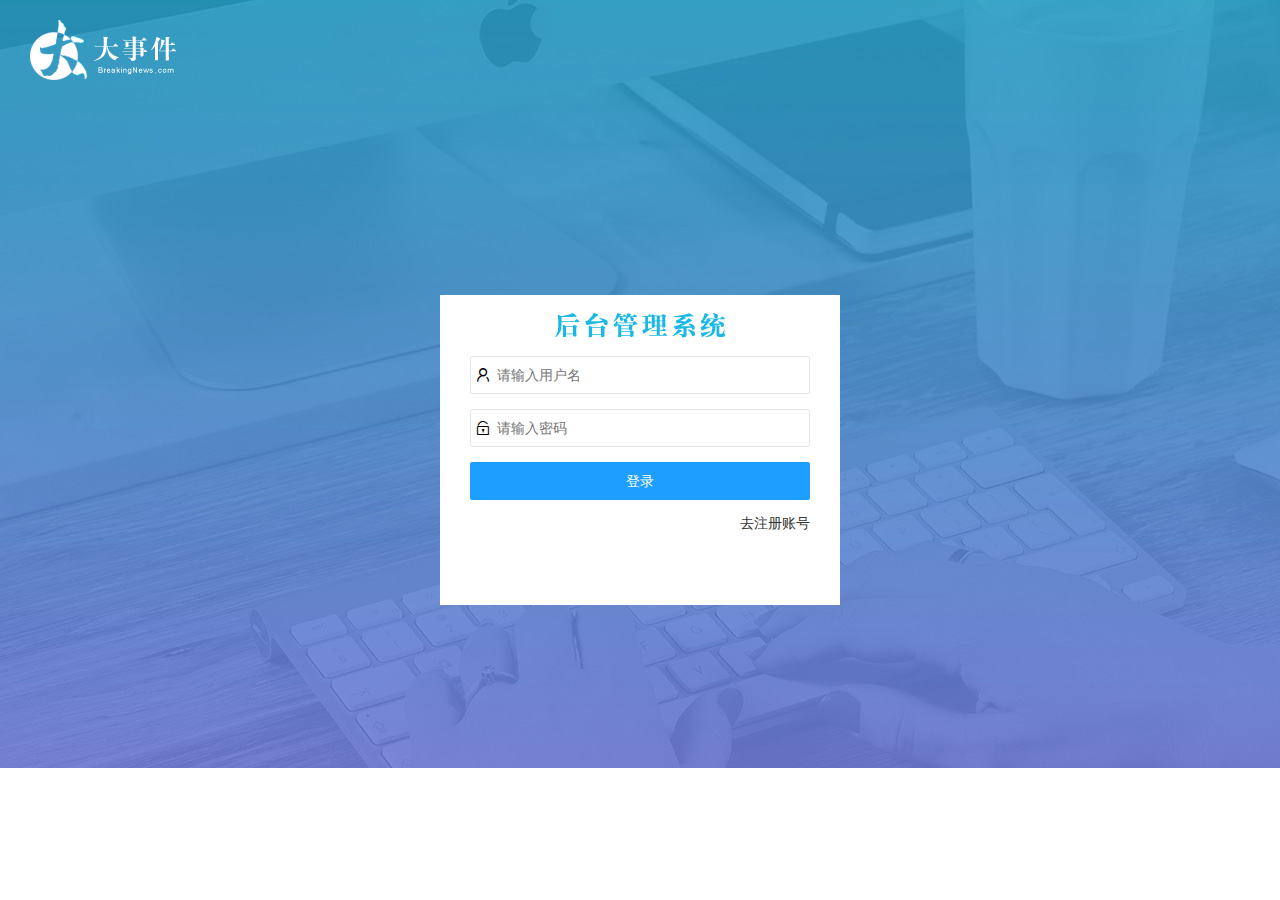
==== commit 335aa28d: "'完成注册表单验证'" ====
--- a/login.html
+++ b/login.html
@@ -32,21 +32,24 @@
         <img src="/assets/images/login_title.png" class='login_title' alt="">
         <!-- 表单 -->
         <form class="layui-form" action="">
+            <!-- 用户名 -->
             <div class="layui-form-item">
+                <i class="layui-icon layui-icon-username"></i>
                 <input type="text" name="title" required lay-verify="required" placeholder="请输入用户名" autocomplete="off"
                     class="layui-input">
             </div>
-
+            <!-- 密码 -->
             <div class="layui-form-item">
+                <i class="layui-icon layui-icon-password"></i>
                 <input type="password" name="password" required lay-verify="required" placeholder="请输入密码"
                     autocomplete="off" class="layui-input">
             </div>
-
+            <!-- 登录按钮 -->
             <div class="layui-form-item">
                 <button class="layui-btn layui-bg-blue layui-btn-fluid" lay-submit lay-filter="formDemo">登录</button>
             </div>
             <div class="goto-register">
-                <a href="#">去注册账号</a>
+                <a href="javascript:void(0);">去注册账号</a>
             </div>
         </form>
 
@@ -62,18 +65,21 @@
         <form class="layui-form" action="">
             <!-- 用户名 -->
             <div class="layui-form-item">
-                <input type="text" name="title" required lay-verify="required" placeholder="请输入用户名" autocomplete="off"
-                    class="layui-input">
+                <i class="layui-icon layui-icon-username"></i>
+                <input type="text" name="username" lay-verify="required" required placeholder="请输入用户名"
+                    autocomplete="off" class="layui-input">
             </div>
             <!-- 密码 -->
             <div class="layui-form-item">
-                <input type="password" name="password" required lay-verify="required" placeholder="请输入密码"
-                    autocomplete="off" class="layui-input">
+                <i class="layui-icon layui-icon-password"></i>
+                <input type="password" name="password" required lay-verify="required|len" placeholder="请输入密码"
+                    autocomplete="off" class="layui-input" id='reg-password'>
             </div>
             <!-- 再次输入密码 -->
             <div class="layui-form-item">
-                <input type="password" name="password" required lay-verify="required" placeholder="请再次输入密码"
-                    autocomplete="off" class="layui-input">
+                <i class="layui-icon layui-icon-password"></i>
+                <input type="password" required lay-verify="required|same" placeholder="请再次输入密码" autocomplete="off"
+                    class="layui-input">
             </div>
             <!-- 注册按钮 -->
             <div class="layui-form-item">
@@ -81,7 +87,7 @@
             </div>
             <!-- 链接 -->
             <div class="goto-login">
-                <a href="#">已有账号，去登陆</a>
+                <a href="javascript:void(0);">已有账号，去登陆</a>
             </div>
         </form>
     </div>
--- a/assets/css/login.css
+++ b/assets/css/login.css
@@ -39,10 +39,26 @@
 
 
 .layui-form {
-    margin: 0 25px 0;
+    margin: 0 30px 0;
 }
 
 .goto-register {
     display: flex;
     justify-content: flex-end;
+}
+
+.layui-form-item {
+    position: relative;
+}
+
+.layui-icon {
+    position: absolute;
+    left: 5px;
+    top: 50%;
+    transform: translateY(-50%);
+}
+
+.layui-input {
+    /* padding-left: 25px; */
+    text-indent: 1rem;
 }